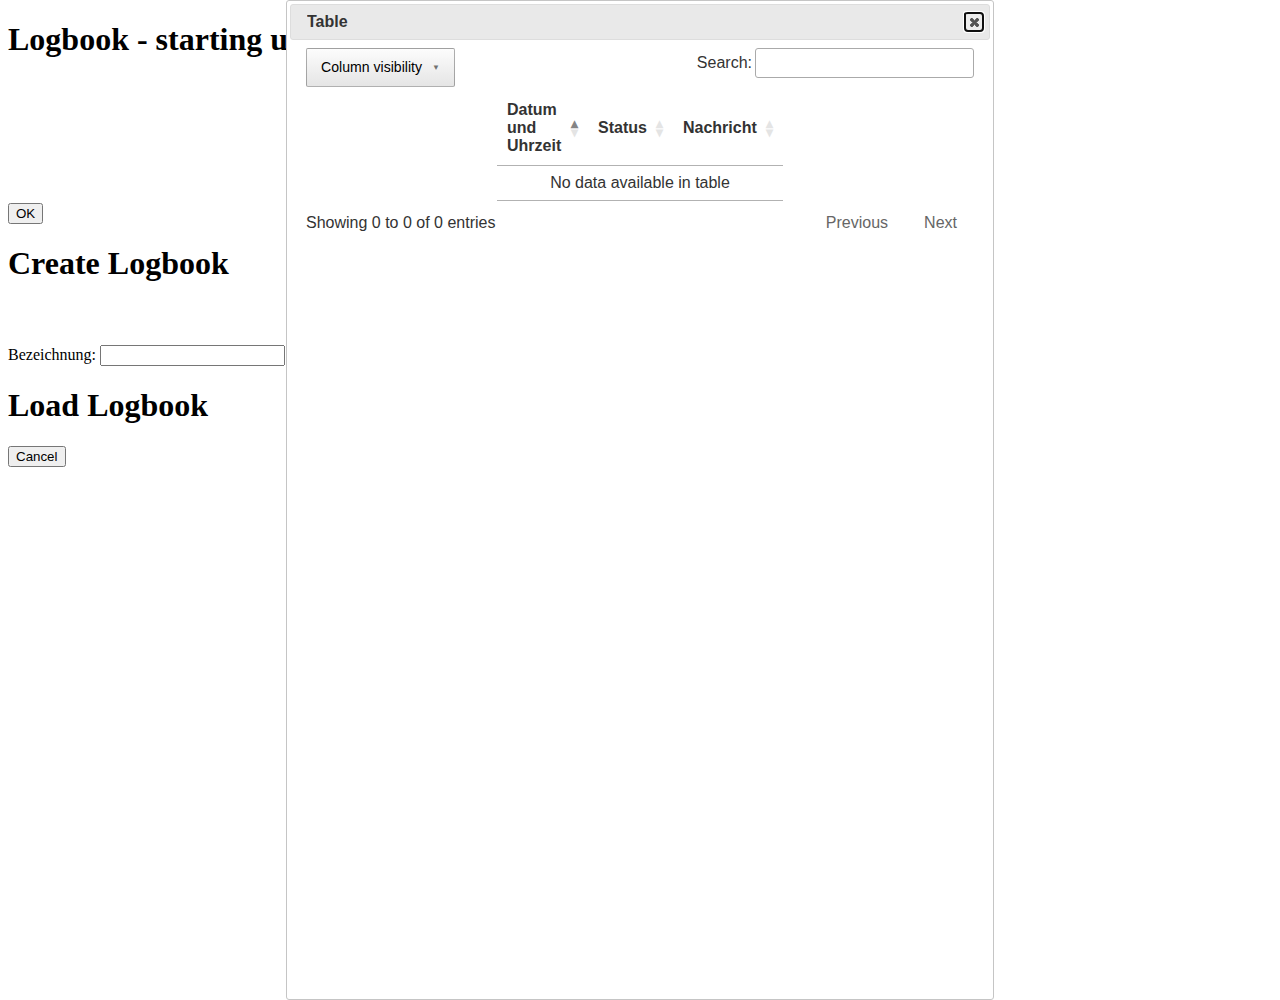
==== statics/logbook.html @ febeef0f "UI rework" ====
<!DOCTYPE html>
<html>
  <head>

    <title>Logbook</title>
    <meta charset="utf-8" />
    <meta name="viewport" content="width=device-width, initial-scale=1">

    <link rel="stylesheet" href="css/mobile.css" media="screen and (max-width: 640px)"/>
    <link rel="stylesheet" href="css/desktop.css" media="screen and (min-width: 641px)"/>
    <link rel="stylesheet" href="css/main.css"/>

    <script src="j/jquery-3.5.1.min.js"></script>
    <script src="j/jquery-ui.min.js"></script>
    <link rel="stylesheet" type="text/css" href="j/jquery-ui.css">


    <script src="js/controller.js"></script>
    <script src="js/fixtures.js"></script>

    <script src="js/ui.js"></script>

    <link rel="stylesheet" type="text/css" href="j/jquery.dataTables.min.css">
    <script type="text/javascript" charset="utf8" src="j/jquery.dataTables.min.js"></script>
    <link rel="stylesheet" type="text/css" href="j/buttons.dataTables.min.css">
    <script type="text/javascript" charset="utf8" src="j/dataTables.buttons.min.js"></script>
    <script type="text/javascript" charset="utf8" src="j/buttons.colVis.min.js"></script>
    <script src="js/table.js"></script>

    <script src="j/chart.js"></script>
    <script src="js/chart.js"></script>

    <link rel="stylesheet" type="text/css" href="j/leaflet.css">
    <script src="j/leaflet.js"></script>
    <script src="j/leaflet.rotatedMarker.js"></script>
    <script src="j/leaflet.nauticscale.js"></script>
    <link rel="stylesheet" type="text/css" href="j/Leaflet.PolylineMeasure.css">
    <script src="j/Leaflet.PolylineMeasure.js"></script>
    <script src="js/map.js"></script>

    <script src="js/hud.js"></script>

    <script src="js/message_templates.js"></script>
  </head>
  <body>
    <div class="homeScreen" id="loaderpage">
      <h1>Logbook - starting up</h1>

      <table border="0" width="100%" height="100%" cellspacing="0" cellpadding="0">
        <tr>
          <td align="center" height="30">&nbsp;</td>
        </tr>
        <tr>
          <td align="center" height="25" valign="middle">Verbinde mit Server ...</td>
        </tr>
        <tr>
          <td align="center" valign="middle">
            <div class="lds-spinner"><div></div><div></div><div></div><div></div><div></div><div></div><div></div><div></div><div></div><div></div><div></div><div></div></div>
          </td>
        </tr>
      </table>
    </div>
    <div class="homeScreen"  id="home" style="display: none;">
      <button id="showMapButton">Map</button>
      <button id="showGraphButton">Graph</button>
      <button id="showTableButton">Table</button>
      <button id="showHudButton">HUD</button>
      <button id="showLogbookControlsButton">Logbook</button>
      <button id="showSettingsButton">Settings</button>
    </div>
    <div id="popup" style="display: none;" title="Details"><h1 id="popup-title"></h1><div id="popup-content"></div><div id="popup-controls"><button id="popup-close">Close</button></div></div>
    <div class="homeScreen" id="fehlerpage" title="Fehler">

      <table border="0" width="100%" height="100%" cellspacing="0" cellpadding="0">
        <tr>
          <td align="center" valign="middle"><span id="fehler"></span></td>
        </tr>
      </table>
      <button data-icon="back" data-iconpos="top" id="fehlerBack" data-corners="false">OK</button>
    </div>

    <div class="homeScreen" id="createLogbookPage">
      <h1>Create Logbook</h1>
      <label for="text-3">Bezeichnung:</label>
      <input type="text" data-clear-btn="true" name="text-3" id="logbookTitle" value="">
      <label for="logbookDescription">Beschreibung:</label>
      <textarea name="logbookDescription" id="logbookDescription" style="height: 50px;" data-corners="false"></textarea>
      <button id="saveLogbookButton">Save</button>
      <button class="cancelButton">Cancel</button>
    </div>

    <div class="homeScreen" id="loadLogbookPage">
      <h1>Load Logbook</h1>
      <ul data-role="listview" data-inset="true" id="logbookList">
      </ul>
      <button class="cancelButton">Cancel</button>
    </div>

    <div id="settingsPage" style="display: none;" title="Logbook Settings">
      <ul data-role="listview" data-inset="false" data-theme="d" data-divider-theme="d" data-icon="false" class="jqm-list ui-listview ui-group-theme-d">
        <li data-icon="plus"><a id="createLogbookButton" href="#">New Logbook</a></li>
        <li data-icon="search"><a id="loadLogbookButton" href="#">Load Logbook</a></li>
        <li data-icon="save"><a id="exportLogbookButton">Export Logbook</a></li>
        <li data-icon="save"><a id="exportGpxButton">Export GPX</a></li>
        <li data-icon="power"><a id="quitButton" href="#">Quit</a></li>
      </ul>
    </div>

    <div id="wahlpage" style="display: none;" title="Logbook Controls">
        <div id="controls">
          <button data-icon="engine" data-iconpos="top" id="reffButton" data-corners="false">Reffen</button>
          <button data-icon="boat" data-iconpos="top" id="unreefButton" data-corners="false">Ausreffen</button>
          <button data-icon="boat" data-iconpos="top" id="segelButton" data-corners="false">Segel</button>
          <button data-icon="engine" data-iconpos="top" id="motorButton" data-corners="false">Motor</button>
          <button data-icon="poller" data-iconpos="top" id="anlegenButton" data-corners="false">Anlegen</button>
          <button data-icon="boat" data-iconpos="top" id="ablegenButton" data-corners="false">Ablegen</button>
          <button data-icon="poller" data-iconpos="top" id="hafenButton" data-corners="false">Hafen</button>
          <button data-icon="anker" data-iconpos="top" data-corners="false" id="ankerButton">Anker</button>
          <button data-icon="boje" data-iconpos="top" id="bojeButton" data-corners="false">Boje</button>
          <button data-icon="pen" data-iconpos="top" id="safetyBriefingButton" data-corners="false">Safety Briefing</button>
          <button data-icon="pen" data-iconpos="top" id="weatherReportButton" data-corners="false">Weather Report</button>
          <button data-icon="pen" data-iconpos="top" id="sonstigesButton" data-corners="false">Sonstiges</button>
          <button data-icon="rettungsring" data-iconpos="top" data-theme="d" id="pobButton" data-corners="false">Person über Bord</button>
          <div id="sonstigesArea">
              <h1 id="sonstigesSubject"></h1>
              <div id="sonstigesContent"></div>
          </div>
          <button data-icon="save" data-iconpos="top" id="speichernButton" data-corners="false">Speichern</button>
          <button data-icon="back" data-iconpos="top" data-corners="false" id="backButton">Zurück</button>
        </div>
      </div>
    </div>
    
    <div id="table" style="display: none;" title="Table">
      <table data-role="table" id="table" class="ui-body-d ui-shadow table-stripe ui-responsive table-stroke" data-column-btn-theme="d" data-column-btn-text="Columns to display..." data-column-popup-theme="d">
      </table>
    </div>

    <div id="chart" style="display: none;" title="Graph">
      <canvas id="chart_SoG" width="400" height="75"></canvas>
      <canvas id="chart_weather" width="400" height="75"></canvas>
      <canvas id="chart_wind" width="400" height="75"></canvas>
    </div>

    <div id="map" style="display: none;" title="Map"></div>

    <div id="HUD" style="display: none;" title="HUD">
      <table border="0" width="100%" cellspacing="0" cellpadding="0">
        <tr>
          <td width="25%" height="20" align="center" valign="middle">Wind</td>
          <td width="25%" height="20" align="center" valign="middle">COG</td>
          <td width="25%" height="20" align="center" valign="middle">SOG</td>
          <td width="25%" height="20" align="center" valign="middle">Status</td>
        </tr>
        <tr>
          <td width="25%" height="40" align="center" valign="middle"><span id="dataWind"></span></td>
          <td width="25%" height="40" align="center" valign="middle"><span id="dataCoG"></span></td>
          <td width="25%" height="40" align="center" valign="middle"><span id="dataSoG"></span></td>
          <td width="25%" height="40" align="center" valign="middle"><span id="dataStatus"></span></td>
        </tr>
      </table>
    </div>
    </body>
</html>
---- statics/css/mobile.css ----
.schubfeld
{
  display: none;
}
#eingabefeld
{
  position: absolute;
  display: flex;
  width: 100%;
  height: 100%;
  left: 0px;
  top: 45px;
  overflow: hidden;
}
#kartenfeld
{
  display: none;
}

#table {
  display: none;
}
---- statics/css/desktop.css ----
.schubfeld
{
  display: flex;
  width: 320px;
  height: 50px;
  background-color: #99ff99;
  align-items: center;
  justify-content: center;

}
.schubRechts
{
  position: relative;
  display: flex;
  width: 310px;
  height: 50px;
  align-items: center;
  justify-content: flex-end;
}
.schubLinks
{
  position: relative;
  display: flex;
  width: 310px;
  height: 50px;
  align-items: center;
  justify-content: flex-start;
}
.schubMitte
{
  position: relative;
  display: flex;
  width: 310px;
  height: 50px;
  align-items: center;
  justify-content: center;
}
.klappe1d
{
  display: flex;
}
.klappe1u
{
  display: none;
}

#eingabefeld
{
  display: flex;
  width: 320px;
  height: 480px;
  right: 20px;
  top: 50px;
  overflow: hidden;
  overflow-y: scroll;
  z-index: 2;

}
#kartenfeld
{
  position: absolute;
  display: flex;
  width: 100%;
  height: 100%;
  left: 0px;
  top: 40px;
  overflow: hidden;
  z-index: 0;
  background-color: #aaaaff;
}

#table {
  position: relative;
  z-index: 1000;
  background: white;
}
---- statics/css/main.css ----
.lds-spinner {
  color: official;
  display: inline-block;
  position: relative;
  width: 64px;
  height: 64px;
  overflow: hidden;
}
.lds-spinner div {
  transform-origin: 32px 32px;
  animation: lds-spinner 1.2s linear infinite;
}
.lds-spinner div:after {
  content: " ";
  display: block;
  position: absolute;
  top: 3px;
  left: 29px;
  width: 5px;
  height: 14px;
  border-radius: 20%;
  background: #000;
}
.lds-spinner div:nth-child(1) {
  transform: rotate(0deg);
  animation-delay: -1.1s;
}
.lds-spinner div:nth-child(2) {
  transform: rotate(30deg);
  animation-delay: -1s;
}
.lds-spinner div:nth-child(3) {
  transform: rotate(60deg);
  animation-delay: -0.9s;
}
.lds-spinner div:nth-child(4) {
  transform: rotate(90deg);
  animation-delay: -0.8s;
}
.lds-spinner div:nth-child(5) {
  transform: rotate(120deg);
  animation-delay: -0.7s;
}
.lds-spinner div:nth-child(6) {
  transform: rotate(150deg);
  animation-delay: -0.6s;
}
.lds-spinner div:nth-child(7) {
  transform: rotate(180deg);
  animation-delay: -0.5s;
}
.lds-spinner div:nth-child(8) {
  transform: rotate(210deg);
  animation-delay: -0.4s;
}
.lds-spinner div:nth-child(9) {
  transform: rotate(240deg);
  animation-delay: -0.3s;
}
.lds-spinner div:nth-child(10) {
  transform: rotate(270deg);
  animation-delay: -0.2s;
}
.lds-spinner div:nth-child(11) {
  transform: rotate(300deg);
  animation-delay: -0.1s;
}
.lds-spinner div:nth-child(12) {
  transform: rotate(330deg);
  animation-delay: 0s;
}
@keyframes lds-spinner {
  0% {
    opacity: 1;
  }
  100% {
    opacity: 0;
  }
}

.windarrow {
  height:65px;
  margin-top:-65px;
  transform-origin: bottom left !important;
}

.boatmarker {
  height:40px;
  margin-top:-20px;
  margin-left:-10px;
  transform-origin: center !important;
}

#map {
  overflow: hidden;
}
---- statics/j/leaflet.css ----
/* required styles */

.leaflet-pane,
.leaflet-tile,
.leaflet-marker-icon,
.leaflet-marker-shadow,
.leaflet-tile-container,
.leaflet-pane > svg,
.leaflet-pane > canvas,
.leaflet-zoom-box,
.leaflet-image-layer,
.leaflet-layer {
	position: absolute;
	left: 0;
	top: 0;
	}
.leaflet-container {
	overflow: hidden;
	}
.leaflet-tile,
.leaflet-marker-icon,
.leaflet-marker-shadow {
	-webkit-user-select: none;
	   -moz-user-select: none;
	        user-select: none;
	  -webkit-user-drag: none;
	}
/* Prevents IE11 from highlighting tiles in blue */
.leaflet-tile::selection {
	background: transparent;
}
/* Safari renders non-retina tile on retina better with this, but Chrome is worse */
.leaflet-safari .leaflet-tile {
	image-rendering: -webkit-optimize-contrast;
	}
/* hack that prevents hw layers "stretching" when loading new tiles */
.leaflet-safari .leaflet-tile-container {
	width: 1600px;
	height: 1600px;
	-webkit-transform-origin: 0 0;
	}
.leaflet-marker-icon,
.leaflet-marker-shadow {
	display: block;
	}
/* .leaflet-container svg: reset svg max-width decleration shipped in Joomla! (joomla.org) 3.x */
/* .leaflet-container img: map is broken in FF if you have max-width: 100% on tiles */
.leaflet-container .leaflet-overlay-pane svg {
	max-width: none !important;
	max-height: none !important;
	}
.leaflet-container .leaflet-marker-pane img,
.leaflet-container .leaflet-shadow-pane img,
.leaflet-container .leaflet-tile-pane img,
.leaflet-container img.leaflet-image-layer,
.leaflet-container .leaflet-tile {
	max-width: none !important;
	max-height: none !important;
	width: auto;
	padding: 0;
	}

.leaflet-container.leaflet-touch-zoom {
	-ms-touch-action: pan-x pan-y;
	touch-action: pan-x pan-y;
	}
.leaflet-container.leaflet-touch-drag {
	-ms-touch-action: pinch-zoom;
	/* Fallback for FF which doesn't support pinch-zoom */
	touch-action: none;
	touch-action: pinch-zoom;
}
.leaflet-container.leaflet-touch-drag.leaflet-touch-zoom {
	-ms-touch-action: none;
	touch-action: none;
}
.leaflet-container {
	-webkit-tap-highlight-color: transparent;
}
.leaflet-container a {
	-webkit-tap-highlight-color: rgba(51, 181, 229, 0.4);
}
.leaflet-tile {
	filter: inherit;
	visibility: hidden;
	}
.leaflet-tile-loaded {
	visibility: inherit;
	}
.leaflet-zoom-box {
	width: 0;
	height: 0;
	-moz-box-sizing: border-box;
	     box-sizing: border-box;
	z-index: 800;
	}
/* workaround for https://bugzilla.mozilla.org/show_bug.cgi?id=888319 */
.leaflet-overlay-pane svg {
	-moz-user-select: none;
	}

.leaflet-pane         { z-index: 400; }

.leaflet-tile-pane    { z-index: 200; }
.leaflet-overlay-pane { z-index: 400; }
.leaflet-shadow-pane  { z-index: 500; }
.leaflet-marker-pane  { z-index: 600; }
.leaflet-tooltip-pane   { z-index: 650; }
.leaflet-popup-pane   { z-index: 700; }

.leaflet-map-pane canvas { z-index: 100; }
.leaflet-map-pane svg    { z-index: 200; }

.leaflet-vml-shape {
	width: 1px;
	height: 1px;
	}
.lvml {
	behavior: url(#default#VML);
	display: inline-block;
	position: absolute;
	}


/* control positioning */

.leaflet-control {
	position: relative;
	z-index: 800;
	pointer-events: visiblePainted; /* IE 9-10 doesn't have auto */
	pointer-events: auto;
	}
.leaflet-top,
.leaflet-bottom {
	position: absolute;
	z-index: 1000;
	pointer-events: none;
	}
.leaflet-top {
	top: 0;
	}
.leaflet-right {
	right: 0;
	}
.leaflet-bottom {
	bottom: 0;
	}
.leaflet-left {
	left: 0;
	}
.leaflet-control {
	float: left;
	clear: both;
	}
.leaflet-right .leaflet-control {
	float: right;
	}
.leaflet-top .leaflet-control {
	margin-top: 10px;
	}
.leaflet-bottom .leaflet-control {
	margin-bottom: 10px;
	}
.leaflet-left .leaflet-control {
	margin-left: 10px;
	}
.leaflet-right .leaflet-control {
	margin-right: 10px;
	}


/* zoom and fade animations */

.leaflet-fade-anim .leaflet-popup {
	opacity: 0;
	-webkit-transition: opacity 0.2s linear;
	   -moz-transition: opacity 0.2s linear;
	        transition: opacity 0.2s linear;
	}
.leaflet-fade-anim .leaflet-map-pane .leaflet-popup {
	opacity: 1;
	}
.leaflet-zoom-animated {
	-webkit-transform-origin: 0 0;
	    -ms-transform-origin: 0 0;
	        transform-origin: 0 0;
	}
svg.leaflet-zoom-animated {
	will-change: transform;
}

.leaflet-zoom-anim .leaflet-zoom-animated {
	-webkit-transition: -webkit-transform 0.25s cubic-bezier(0,0,0.25,1);
	   -moz-transition:    -moz-transform 0.25s cubic-bezier(0,0,0.25,1);
	        transition:         transform 0.25s cubic-bezier(0,0,0.25,1);
	}
.leaflet-zoom-anim .leaflet-tile,
.leaflet-pan-anim .leaflet-tile {
	-webkit-transition: none;
	   -moz-transition: none;
	        transition: none;
	}

.leaflet-zoom-anim .leaflet-zoom-hide {
	visibility: hidden;
	}


/* cursors */

.leaflet-interactive {
	cursor: pointer;
	}
.leaflet-grab {
	cursor: -webkit-grab;
	cursor:    -moz-grab;
	cursor:         grab;
	}
.leaflet-crosshair,
.leaflet-crosshair .leaflet-interactive {
	cursor: crosshair;
	}
.leaflet-popup-pane,
.leaflet-control {
	cursor: auto;
	}
.leaflet-dragging .leaflet-grab,
.leaflet-dragging .leaflet-grab .leaflet-interactive,
.leaflet-dragging .leaflet-marker-draggable {
	cursor: move;
	cursor: -webkit-grabbing;
	cursor:    -moz-grabbing;
	cursor:         grabbing;
	}

/* marker & overlays interactivity */
.leaflet-marker-icon,
.leaflet-marker-shadow,
.leaflet-image-layer,
.leaflet-pane > svg path,
.leaflet-tile-container {
	pointer-events: none;
	}

.leaflet-marker-icon.leaflet-interactive,
.leaflet-image-layer.leaflet-interactive,
.leaflet-pane > svg path.leaflet-interactive,
svg.leaflet-image-layer.leaflet-interactive path {
	pointer-events: visiblePainted; /* IE 9-10 doesn't have auto */
	pointer-events: auto;
	}

/* visual tweaks */

.leaflet-container {
	background: #ddd;
	outline-offset: 1px;
	}
.leaflet-container a {
	color: #0078A8;
	}
.leaflet-zoom-box {
	border: 2px dotted #38f;
	background: rgba(255,255,255,0.5);
	}


/* general typography */
.leaflet-container {
	font-family: "Helvetica Neue", Arial, Helvetica, sans-serif;
	font-size: 12px;
	font-size: 0.75rem;
	line-height: 1.5;
	}


/* general toolbar styles */

.leaflet-bar {
	box-shadow: 0 1px 5px rgba(0,0,0,0.65);
	border-radius: 4px;
	}
.leaflet-bar a {
	background-color: #fff;
	border-bottom: 1px solid #ccc;
	width: 26px;
	height: 26px;
	line-height: 26px;
	display: block;
	text-align: center;
	text-decoration: none;
	color: black;
	}
.leaflet-bar a,
.leaflet-control-layers-toggle {
	background-position: 50% 50%;
	background-repeat: no-repeat;
	display: block;
	}
.leaflet-bar a:hover,
.leaflet-bar a:focus {
	background-color: #f4f4f4;
	}
.leaflet-bar a:first-child {
	border-top-left-radius: 4px;
	border-top-right-radius: 4px;
	}
.leaflet-bar a:last-child {
	border-bottom-left-radius: 4px;
	border-bottom-right-radius: 4px;
	border-bottom: none;
	}
.leaflet-bar a.leaflet-disabled {
	cursor: default;
	background-color: #f4f4f4;
	color: #bbb;
	}

.leaflet-touch .leaflet-bar a {
	width: 30px;
	height: 30px;
	line-height: 30px;
	}
.leaflet-touch .leaflet-bar a:first-child {
	border-top-left-radius: 2px;
	border-top-right-radius: 2px;
	}
.leaflet-touch .leaflet-bar a:last-child {
	border-bottom-left-radius: 2px;
	border-bottom-right-radius: 2px;
	}

/* zoom control */

.leaflet-control-zoom-in,
.leaflet-control-zoom-out {
	font: bold 18px 'Lucida Console', Monaco, monospace;
	text-indent: 1px;
	}

.leaflet-touch .leaflet-control-zoom-in, .leaflet-touch .leaflet-control-zoom-out  {
	font-size: 22px;
	}


/* layers control */

.leaflet-control-layers {
	box-shadow: 0 1px 5px rgba(0,0,0,0.4);
	background: #fff;
	border-radius: 5px;
	}
.leaflet-control-layers-toggle {
	background-image: url(images/layers.png);
	width: 36px;
	height: 36px;
	}
.leaflet-retina .leaflet-control-layers-toggle {
	background-image: url(images/layers-2x.png);
	background-size: 26px 26px;
	}
.leaflet-touch .leaflet-control-layers-toggle {
	width: 44px;
	height: 44px;
	}
.leaflet-control-layers .leaflet-control-layers-list,
.leaflet-control-layers-expanded .leaflet-control-layers-toggle {
	display: none;
	}
.leaflet-control-layers-expanded .leaflet-control-layers-list {
	display: block;
	position: relative;
	}
.leaflet-control-layers-expanded {
	padding: 6px 10px 6px 6px;
	color: #333;
	background: #fff;
	}
.leaflet-control-layers-scrollbar {
	overflow-y: scroll;
	overflow-x: hidden;
	padding-right: 5px;
	}
.leaflet-control-layers-selector {
	margin-top: 2px;
	position: relative;
	top: 1px;
	}
.leaflet-control-layers label {
	display: block;
	font-size: 13px;
	font-size: 1.08333em;
	}
.leaflet-control-layers-separator {
	height: 0;
	border-top: 1px solid #ddd;
	margin: 5px -10px 5px -6px;
	}

/* Default icon URLs */
.leaflet-default-icon-path { /* used only in path-guessing heuristic, see L.Icon.Default */
	background-image: url(images/marker-icon.png);
	}


/* attribution and scale controls */

.leaflet-container .leaflet-control-attribution {
	background: #fff;
	background: rgba(255, 255, 255, 0.8);
	margin: 0;
	}
.leaflet-control-attribution,
.leaflet-control-scale-line {
	padding: 0 5px;
	color: #333;
	line-height: 1.4;
	}
.leaflet-control-attribution a {
	text-decoration: none;
	}
.leaflet-control-attribution a:hover,
.leaflet-control-attribution a:focus {
	text-decoration: underline;
	}
.leaflet-attribution-flag {
	display: inline !important;
	vertical-align: baseline !important;
	width: 1em;
	height: 0.6669em;
	}
.leaflet-left .leaflet-control-scale {
	margin-left: 5px;
	}
.leaflet-bottom .leaflet-control-scale {
	margin-bottom: 5px;
	}
.leaflet-control-scale-line {
	border: 2px solid #777;
	border-top: none;
	line-height: 1.1;
	padding: 2px 5px 1px;
	white-space: nowrap;
	overflow: hidden;
	-moz-box-sizing: border-box;
	     box-sizing: border-box;

	background: #fff;
	background: rgba(255, 255, 255, 0.5);
	}
.leaflet-control-scale-line:not(:first-child) {
	border-top: 2px solid #777;
	border-bottom: none;
	margin-top: -2px;
	}
.leaflet-control-scale-line:not(:first-child):not(:last-child) {
	border-bottom: 2px solid #777;
	}

.leaflet-touch .leaflet-control-attribution,
.leaflet-touch .leaflet-control-layers,
.leaflet-touch .leaflet-bar {
	box-shadow: none;
	}
.leaflet-touch .leaflet-control-layers,
.leaflet-touch .leaflet-bar {
	border: 2px solid rgba(0,0,0,0.2);
	background-clip: padding-box;
	}


/* popup */

.leaflet-popup {
	position: absolute;
	text-align: center;
	margin-bottom: 20px;
	}
.leaflet-popup-content-wrapper {
	padding: 1px;
	text-align: left;
	border-radius: 12px;
	}
.leaflet-popup-content {
	margin: 13px 24px 13px 20px;
	line-height: 1.3;
	font-size: 13px;
	font-size: 1.08333em;
	min-height: 1px;
	}
.leaflet-popup-content p {
	margin: 17px 0;
	margin: 1.3em 0;
	}
.leaflet-popup-tip-container {
	width: 40px;
	height: 20px;
	position: absolute;
	left: 50%;
	margin-top: -1px;
	margin-left: -20px;
	overflow: hidden;
	pointer-events: none;
	}
.leaflet-popup-tip {
	width: 17px;
	height: 17px;
	padding: 1px;

	margin: -10px auto 0;
	pointer-events: auto;

	-webkit-transform: rotate(45deg);
	   -moz-transform: rotate(45deg);
	    -ms-transform: rotate(45deg);
	        transform: rotate(45deg);
	}
.leaflet-popup-content-wrapper,
.leaflet-popup-tip {
	background: white;
	color: #333;
	box-shadow: 0 3px 14px rgba(0,0,0,0.4);
	}
.leaflet-container a.leaflet-popup-close-button {
	position: absolute;
	top: 0;
	right: 0;
	border: none;
	text-align: center;
	width: 24px;
	height: 24px;
	font: 16px/24px Tahoma, Verdana, sans-serif;
	color: #757575;
	text-decoration: none;
	background: transparent;
	}
.leaflet-container a.leaflet-popup-close-button:hover,
.leaflet-container a.leaflet-popup-close-button:focus {
	color: #585858;
	}
.leaflet-popup-scrolled {
	overflow: auto;
	}

.leaflet-oldie .leaflet-popup-content-wrapper {
	-ms-zoom: 1;
	}
.leaflet-oldie .leaflet-popup-tip {
	width: 24px;
	margin: 0 auto;

	-ms-filter: "progid:DXImageTransform.Microsoft.Matrix(M11=0.70710678, M12=0.70710678, M21=-0.70710678, M22=0.70710678)";
	filter: progid:DXImageTransform.Microsoft.Matrix(M11=0.70710678, M12=0.70710678, M21=-0.70710678, M22=0.70710678);
	}

.leaflet-oldie .leaflet-control-zoom,
.leaflet-oldie .leaflet-control-layers,
.leaflet-oldie .leaflet-popup-content-wrapper,
.leaflet-oldie .leaflet-popup-tip {
	border: 1px solid #999;
	}


/* div icon */

.leaflet-div-icon {
	background: #fff;
	border: 1px solid #666;
	}


/* Tooltip */
/* Base styles for the element that has a tooltip */
.leaflet-tooltip {
	position: absolute;
	padding: 6px;
	background-color: #fff;
	border: 1px solid #fff;
	border-radius: 3px;
	color: #222;
	white-space: nowrap;
	-webkit-user-select: none;
	-moz-user-select: none;
	-ms-user-select: none;
	user-select: none;
	pointer-events: none;
	box-shadow: 0 1px 3px rgba(0,0,0,0.4);
	}
.leaflet-tooltip.leaflet-interactive {
	cursor: pointer;
	pointer-events: auto;
	}
.leaflet-tooltip-top:before,
.leaflet-tooltip-bottom:before,
.leaflet-tooltip-left:before,
.leaflet-tooltip-right:before {
	position: absolute;
	pointer-events: none;
	border: 6px solid transparent;
	background: transparent;
	content: "";
	}

/* Directions */

.leaflet-tooltip-bottom {
	margin-top: 6px;
}
.leaflet-tooltip-top {
	margin-top: -6px;
}
.leaflet-tooltip-bottom:before,
.leaflet-tooltip-top:before {
	left: 50%;
	margin-left: -6px;
	}
.leaflet-tooltip-top:before {
	bottom: 0;
	margin-bottom: -12px;
	border-top-color: #fff;
	}
.leaflet-tooltip-bottom:before {
	top: 0;
	margin-top: -12px;
	margin-left: -6px;
	border-bottom-color: #fff;
	}
.leaflet-tooltip-left {
	margin-left: -6px;
}
.leaflet-tooltip-right {
	margin-left: 6px;
}
.leaflet-tooltip-left:before,
.leaflet-tooltip-right:before {
	top: 50%;
	margin-top: -6px;
	}
.leaflet-tooltip-left:before {
	right: 0;
	margin-right: -12px;
	border-left-color: #fff;
	}
.leaflet-tooltip-right:before {
	left: 0;
	margin-left: -12px;
	border-right-color: #fff;
	}

/* Printing */
	
@media print {
	/* Prevent printers from removing background-images of controls. */
	.leaflet-control {
		-webkit-print-color-adjust: exact;
		print-color-adjust: exact;
		}
	}
---- statics/j/Leaflet.PolylineMeasure.css ----
/*********************************************************
**                                                      **
**       Leaflet Plugin "Leaflet.PolylineMeasure"       **
**       File "Leaflet.PolylineMeasure.css"             **
**       Date: 2021-10-05                               **
**                                                      **
*********************************************************/


.leaflet-control {
    cursor: pointer;
}

a.polyline-measure-controlOnBgColor, a.polyline-measure-controlOnBgColor:hover {
    background-color: #8f8;
}

.polyline-measure-unicode-icon {
    font-size: 19px;
    font-weight: bold;
}

a.polyline-measure-clearControl:active {
    background-color: #f88;
}

.polyline-measure-tooltip {
    font: 10px Arial, Helvetica, sans-serif;
    line-height: 10px;
    background-color: rgba(255, 255, 170, 0.7);
    border-radius: 3px;
    box-shadow: 1px 1px 4px #888;
    margin: 0;
    padding: 2px;
    width: auto !important;
    height: auto !important;
    white-space: nowrap;
    text-align: right;
}

.polyline-measure-tooltip-end {
    background-color: rgba(255, 255, 40, 0.7);
}

.polyline-measure-tooltip-total {
    color: #006;
    font-weight: bold;
}

.polyline-measure-tooltip-difference {
    color: #060;
    font-style: italic;
}

.polyline-measure-popupTooltip {
    font: 11px Arial, Helvetica, sans-serif;
    line-height: 11px;
}
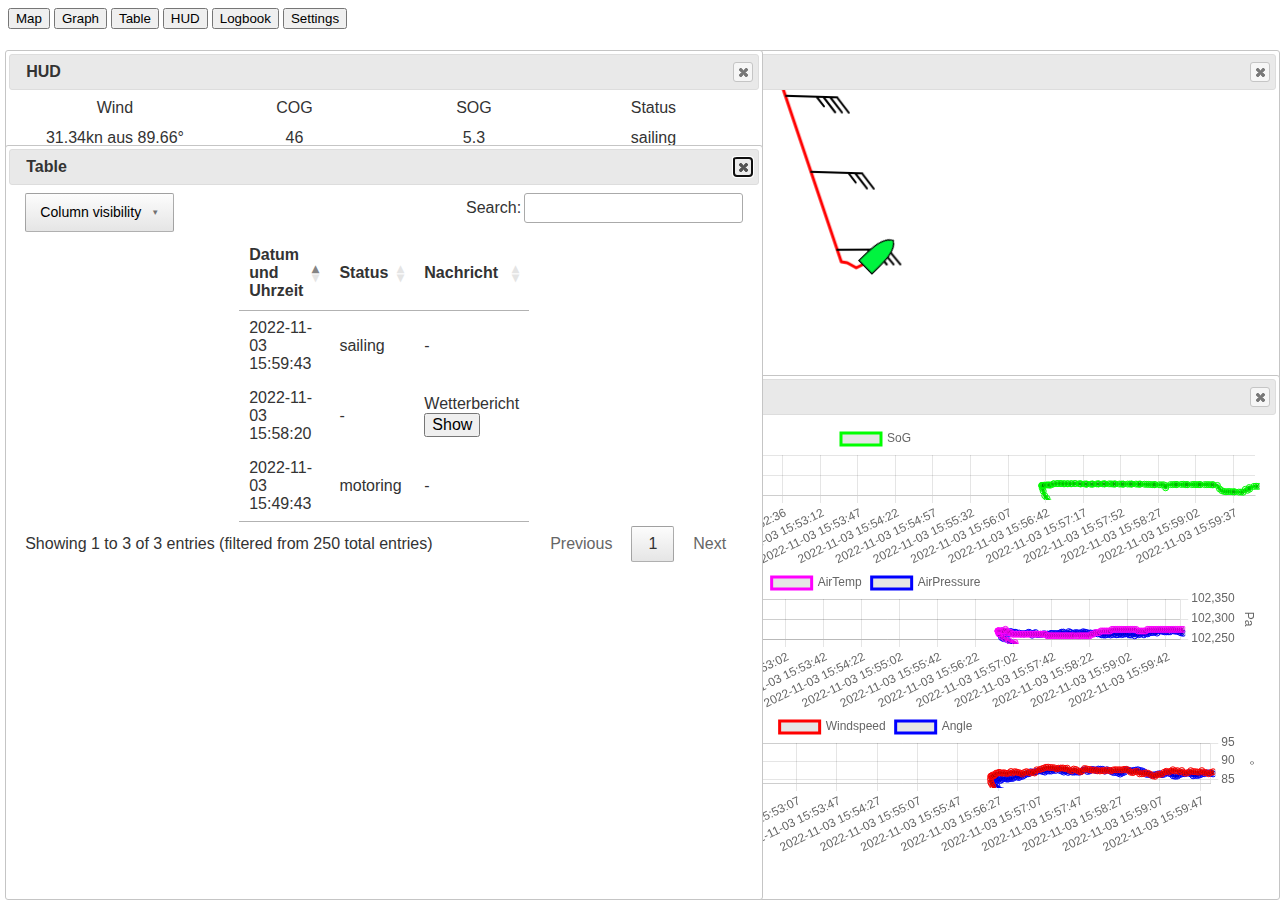
==== commit 436bcac8: "Move html to apps" ====
--- a/statics/logbook.html
+++ b/statics/logbook.html
@@ -130,35 +130,5 @@
         </div>
       </div>
     </div>
-    
-    <div id="table" style="display: none;" title="Table">
-      <table data-role="table" id="table" class="ui-body-d ui-shadow table-stripe ui-responsive table-stroke" data-column-btn-theme="d" data-column-btn-text="Columns to display..." data-column-popup-theme="d">
-      </table>
-    </div>
-
-    <div id="chart" style="display: none;" title="Graph">
-      <canvas id="chart_SoG" width="400" height="75"></canvas>
-      <canvas id="chart_weather" width="400" height="75"></canvas>
-      <canvas id="chart_wind" width="400" height="75"></canvas>
-    </div>
-
-    <div id="map" style="display: none;" title="Map"></div>
-
-    <div id="HUD" style="display: none;" title="HUD">
-      <table border="0" width="100%" cellspacing="0" cellpadding="0">
-        <tr>
-          <td width="25%" height="20" align="center" valign="middle">Wind</td>
-          <td width="25%" height="20" align="center" valign="middle">COG</td>
-          <td width="25%" height="20" align="center" valign="middle">SOG</td>
-          <td width="25%" height="20" align="center" valign="middle">Status</td>
-        </tr>
-        <tr>
-          <td width="25%" height="40" align="center" valign="middle"><span id="dataWind"></span></td>
-          <td width="25%" height="40" align="center" valign="middle"><span id="dataCoG"></span></td>
-          <td width="25%" height="40" align="center" valign="middle"><span id="dataSoG"></span></td>
-          <td width="25%" height="40" align="center" valign="middle"><span id="dataStatus"></span></td>
-        </tr>
-      </table>
-    </div>
-    </body>
+  </body>
 </html>
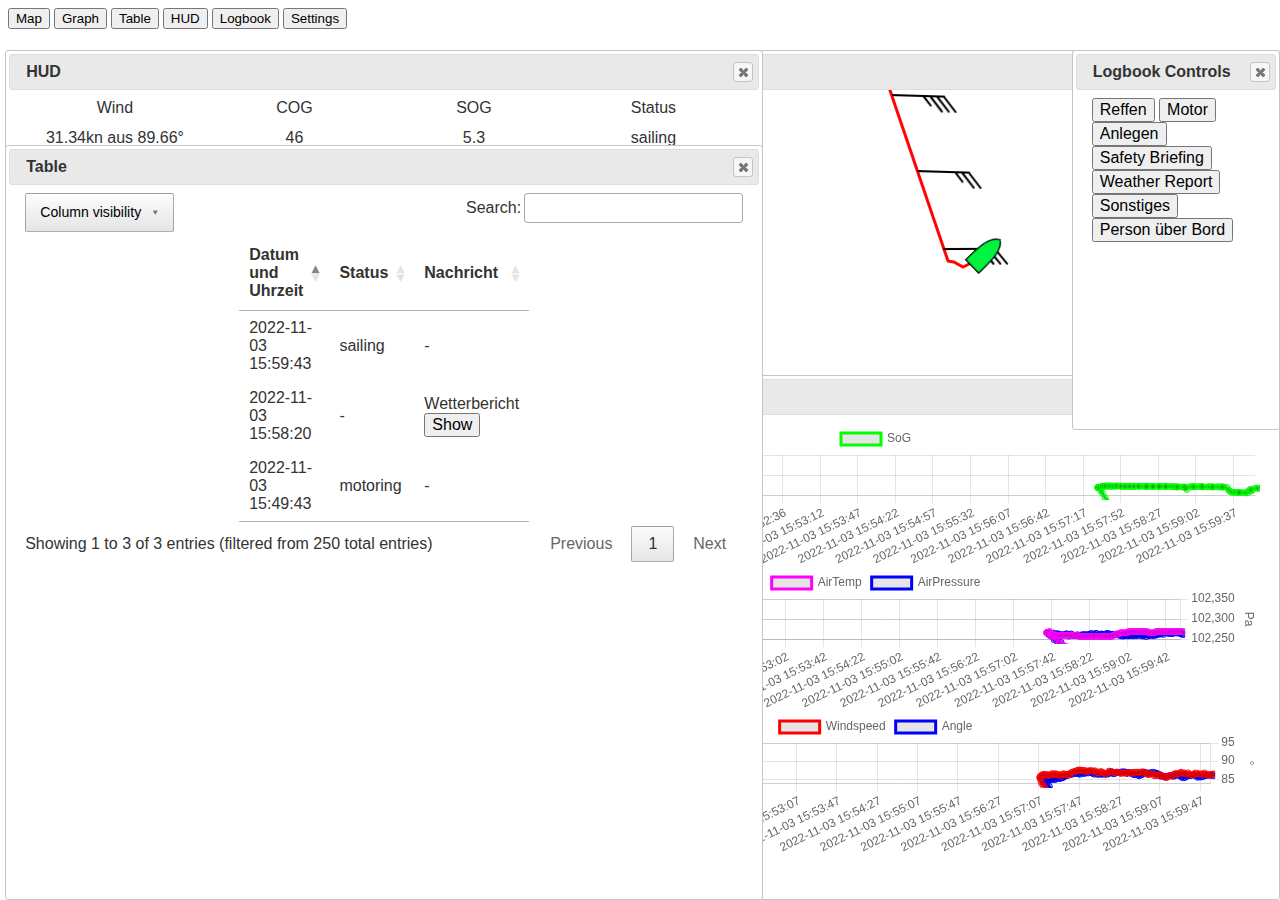
==== commit feec7608: "Init logbookControls app" ====
--- a/statics/logbook.html
+++ b/statics/logbook.html
@@ -39,6 +39,8 @@
     <script src="js/map.js"></script>
 
     <script src="js/hud.js"></script>
+
+    <script src="js/logbookControls.js"></script>
 
     <script src="js/message_templates.js"></script>
   </head>
@@ -105,30 +107,5 @@
         <li data-icon="power"><a id="quitButton" href="#">Quit</a></li>
       </ul>
     </div>
-
-    <div id="wahlpage" style="display: none;" title="Logbook Controls">
-        <div id="controls">
-          <button data-icon="engine" data-iconpos="top" id="reffButton" data-corners="false">Reffen</button>
-          <button data-icon="boat" data-iconpos="top" id="unreefButton" data-corners="false">Ausreffen</button>
-          <button data-icon="boat" data-iconpos="top" id="segelButton" data-corners="false">Segel</button>
-          <button data-icon="engine" data-iconpos="top" id="motorButton" data-corners="false">Motor</button>
-          <button data-icon="poller" data-iconpos="top" id="anlegenButton" data-corners="false">Anlegen</button>
-          <button data-icon="boat" data-iconpos="top" id="ablegenButton" data-corners="false">Ablegen</button>
-          <button data-icon="poller" data-iconpos="top" id="hafenButton" data-corners="false">Hafen</button>
-          <button data-icon="anker" data-iconpos="top" data-corners="false" id="ankerButton">Anker</button>
-          <button data-icon="boje" data-iconpos="top" id="bojeButton" data-corners="false">Boje</button>
-          <button data-icon="pen" data-iconpos="top" id="safetyBriefingButton" data-corners="false">Safety Briefing</button>
-          <button data-icon="pen" data-iconpos="top" id="weatherReportButton" data-corners="false">Weather Report</button>
-          <button data-icon="pen" data-iconpos="top" id="sonstigesButton" data-corners="false">Sonstiges</button>
-          <button data-icon="rettungsring" data-iconpos="top" data-theme="d" id="pobButton" data-corners="false">Person über Bord</button>
-          <div id="sonstigesArea">
-              <h1 id="sonstigesSubject"></h1>
-              <div id="sonstigesContent"></div>
-          </div>
-          <button data-icon="save" data-iconpos="top" id="speichernButton" data-corners="false">Speichern</button>
-          <button data-icon="back" data-iconpos="top" data-corners="false" id="backButton">Zurück</button>
-        </div>
-      </div>
-    </div>
   </body>
 </html>
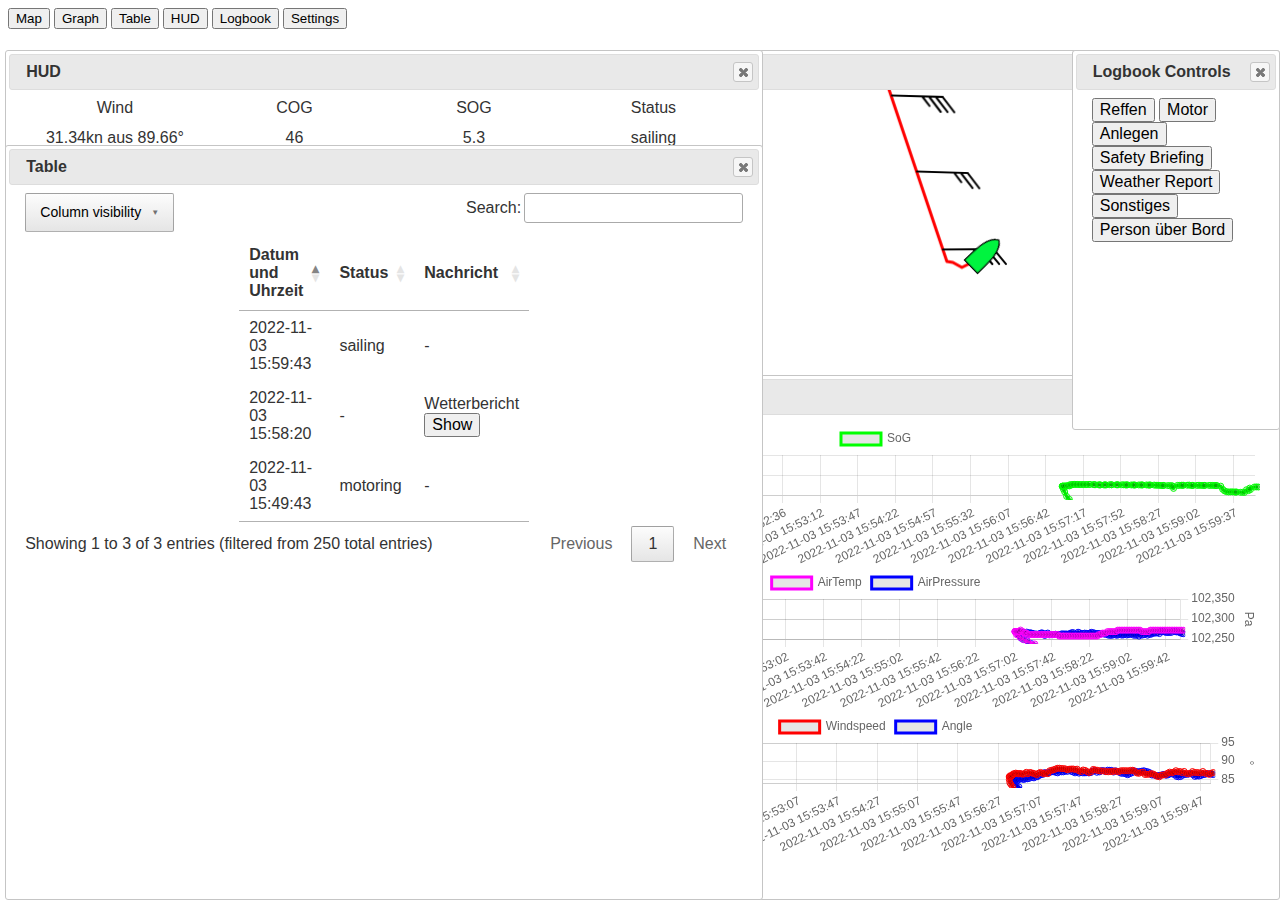
==== commit eefe753e: "Move apps to apps div" ====
--- a/statics/logbook.html
+++ b/statics/logbook.html
@@ -107,5 +107,7 @@
         <li data-icon="power"><a id="quitButton" href="#">Quit</a></li>
       </ul>
     </div>
+
+    <div id="apps"></div>
   </body>
 </html>
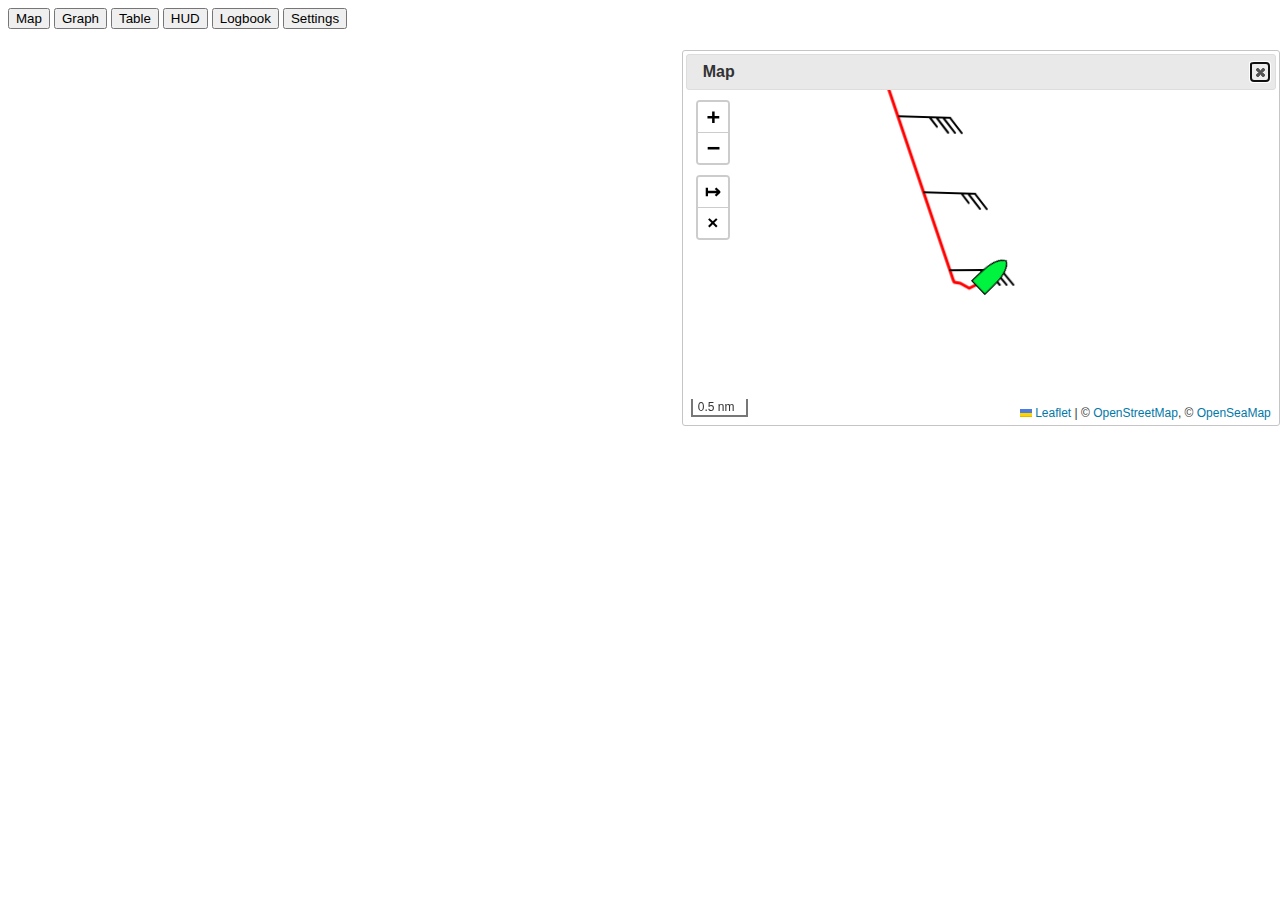
==== commit cb9dbb0d: "Rename Charts to Plots" ====
--- a/statics/logbook.html
+++ b/statics/logbook.html
@@ -28,7 +28,7 @@
     <script src="js/table.js"></script>
 
     <script src="j/chart.js"></script>
-    <script src="js/chart.js"></script>
+    <script src="js/plots.js"></script>
 
     <link rel="stylesheet" type="text/css" href="j/leaflet.css">
     <script src="j/leaflet.js"></script>
@@ -64,7 +64,7 @@
     </div>
     <div class="homeScreen"  id="home" style="display: none;">
       <button id="showMapButton">Map</button>
-      <button id="showGraphButton">Graph</button>
+      <button id="showPlotButton">Graph</button>
       <button id="showTableButton">Table</button>
       <button id="showHudButton">HUD</button>
       <button id="showLogbookControlsButton">Logbook</button>
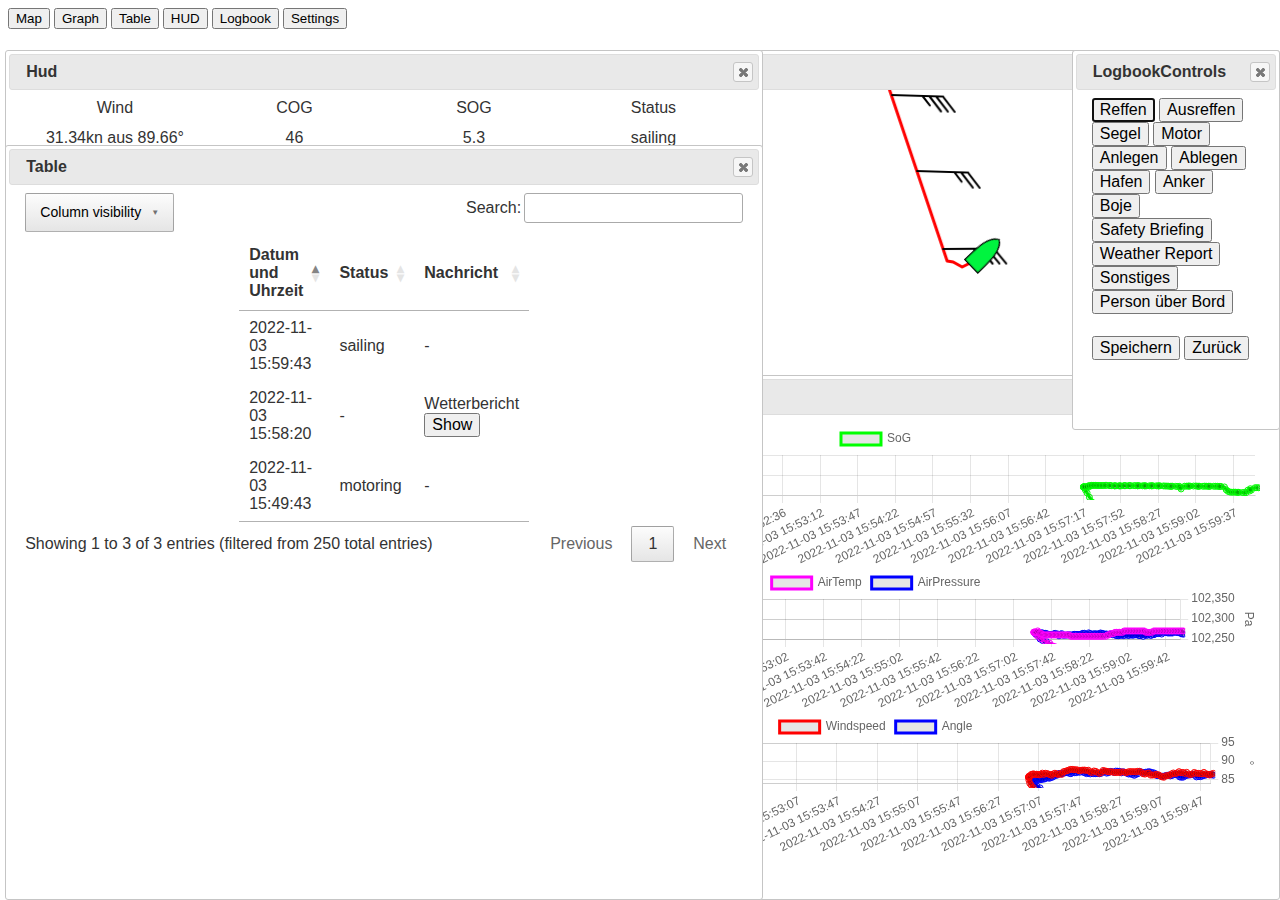
==== commit 4ab8a99c: "Introduce windowManager" ====
--- a/statics/logbook.html
+++ b/statics/logbook.html
@@ -15,6 +15,7 @@
     <link rel="stylesheet" type="text/css" href="j/jquery-ui.css">
 
 
+    <script src="js/windowManager.js"></script>
     <script src="js/controller.js"></script>
     <script src="js/fixtures.js"></script>
 
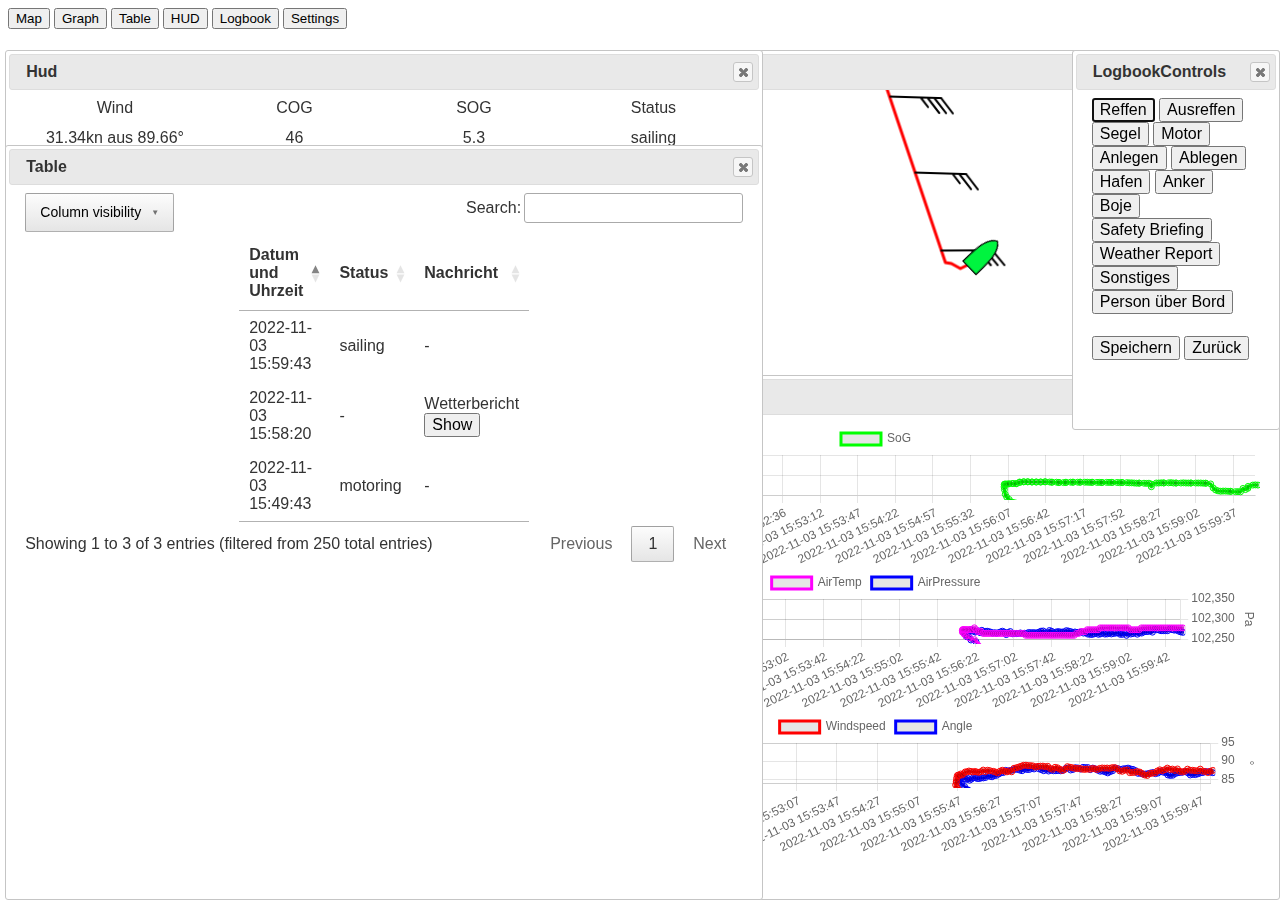
==== commit 77e535f4: "Flexbox for mobile ui" ====
--- a/statics/logbook.html
+++ b/statics/logbook.html
@@ -6,8 +6,8 @@
     <meta charset="utf-8" />
     <meta name="viewport" content="width=device-width, initial-scale=1">
 
-    <link rel="stylesheet" href="css/mobile.css" media="screen and (max-width: 640px)"/>
-    <link rel="stylesheet" href="css/desktop.css" media="screen and (min-width: 641px)"/>
+    <link rel="stylesheet" href="css/mobile.css" media="(orientation: portrait) and (max-width: 768px), (orientation: landscape) and (max-height: 768px)"/>
+    <link rel="stylesheet" href="css/desktop.css" media="screen and (min-width: 768px)"/>
     <link rel="stylesheet" href="css/main.css"/>
 
     <script src="j/jquery-3.5.1.min.js"></script>
--- a/statics/css/mobile.css
+++ b/statics/css/mobile.css
@@ -1,22 +1,31 @@
-.schubfeld
-{
-  display: none;
-}
-#eingabefeld
-{
-  position: absolute;
-  display: flex;
-  width: 100%;
-  height: 100%;
-  left: 0px;
-  top: 45px;
-  overflow: hidden;
-}
-#kartenfeld
-{
-  display: none;
+* {
+  box-sizing: border-box;
 }
 
-#table {
-  display: none;
-}+#apps {
+  display: flex;
+  overflow-x: auto;
+  scroll-snap-type: x mandatory;
+  scroll-behavior: smooth;
+  height: 100%;
+}
+
+.app {
+  height: 100%;
+  scroll-snap-align: start;
+  flex-shrink: 0;
+  width: 95%;
+  margin-right: 5%;
+  transform-origin: center center;
+  transform: scale(1);
+  transition: transform 0.5s;
+  position: relative;
+  justify-content: center;
+  align-items: center;
+}
+
+@media (orientation: landscape) {
+  #apps {
+    flex-direction: row;
+  }
+}
--- a/statics/css/main.css
+++ b/statics/css/main.css
@@ -93,4 +93,8 @@
 
 #map {
   overflow: hidden;
-}+}
+
+body, html {
+  height: 100%;
+}
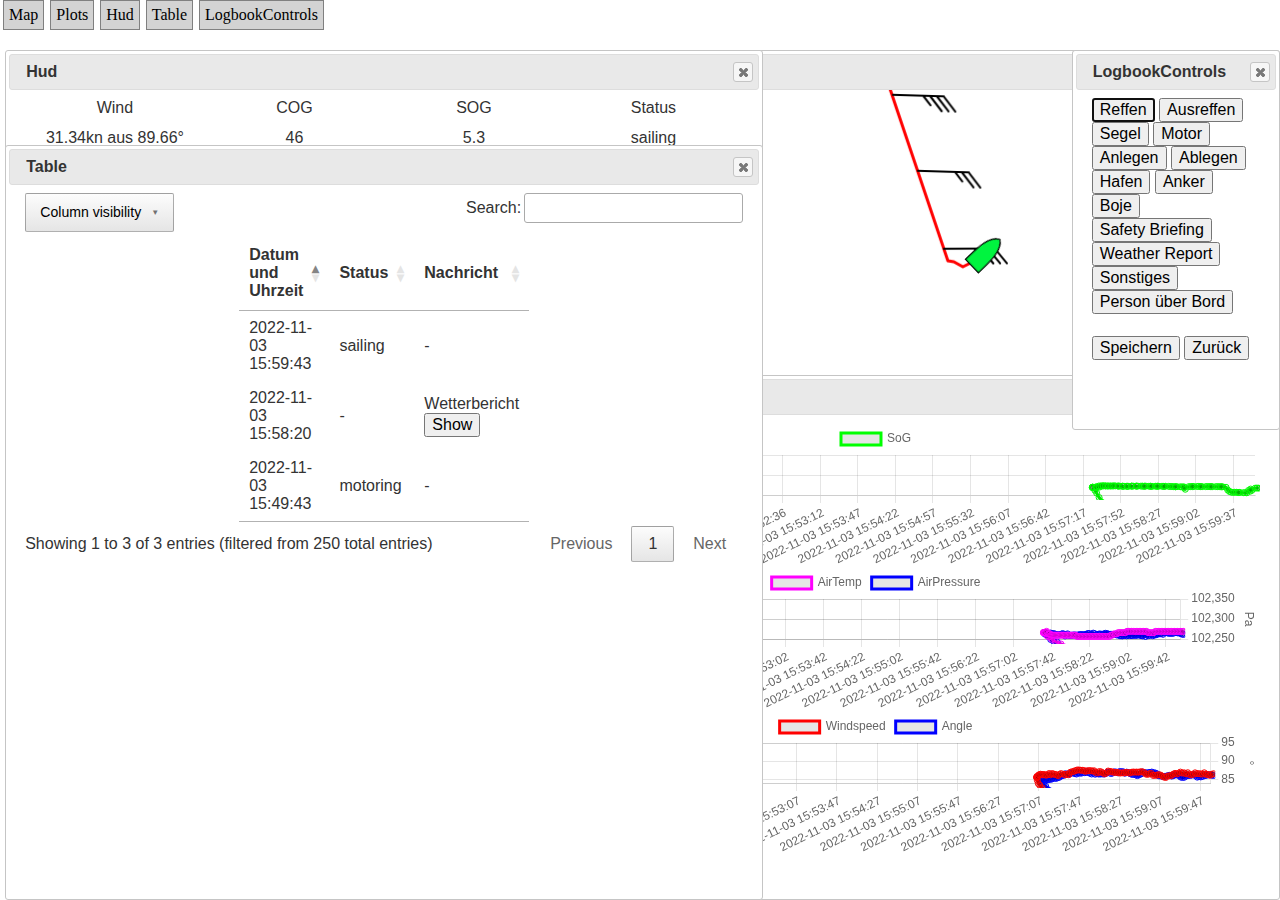
==== commit 825eee6e: "Rework table of contents" ====
--- a/statics/logbook.html
+++ b/statics/logbook.html
@@ -63,14 +63,6 @@
         </tr>
       </table>
     </div>
-    <div class="homeScreen"  id="home" style="display: none;">
-      <button id="showMapButton">Map</button>
-      <button id="showPlotButton">Graph</button>
-      <button id="showTableButton">Table</button>
-      <button id="showHudButton">HUD</button>
-      <button id="showLogbookControlsButton">Logbook</button>
-      <button id="showSettingsButton">Settings</button>
-    </div>
     <div id="popup" style="display: none;" title="Details"><h1 id="popup-title"></h1><div id="popup-content"></div><div id="popup-controls"><button id="popup-close">Close</button></div></div>
     <div class="homeScreen" id="fehlerpage" title="Fehler">
 
@@ -110,5 +102,6 @@
     </div>
 
     <div id="apps"></div>
+    <div id="toc"></div>
   </body>
 </html>
--- a/statics/css/mobile.css
+++ b/statics/css/mobile.css
@@ -7,15 +7,14 @@
   overflow-x: auto;
   scroll-snap-type: x mandatory;
   scroll-behavior: smooth;
-  height: 100%;
+  height: 95%;
 }
 
 .app {
   height: 100%;
   scroll-snap-align: start;
   flex-shrink: 0;
-  width: 95%;
-  margin-right: 5%;
+  width: 100%;
   transform-origin: center center;
   transform: scale(1);
   transition: transform 0.5s;
--- a/statics/css/main.css
+++ b/statics/css/main.css
@@ -97,4 +97,18 @@
 
 body, html {
   height: 100%;
+  margin: 0;
 }
+
+#toc>a {
+  display: inline-flex;
+  align-items: center;
+  justify-content: center;
+  position: relative;
+  margin: 0 0.2em;
+  padding: 0.3em;
+  border: 1px grey solid;
+  background-color: lightgray;
+  text-decoration: none;
+  color: unset;
+}